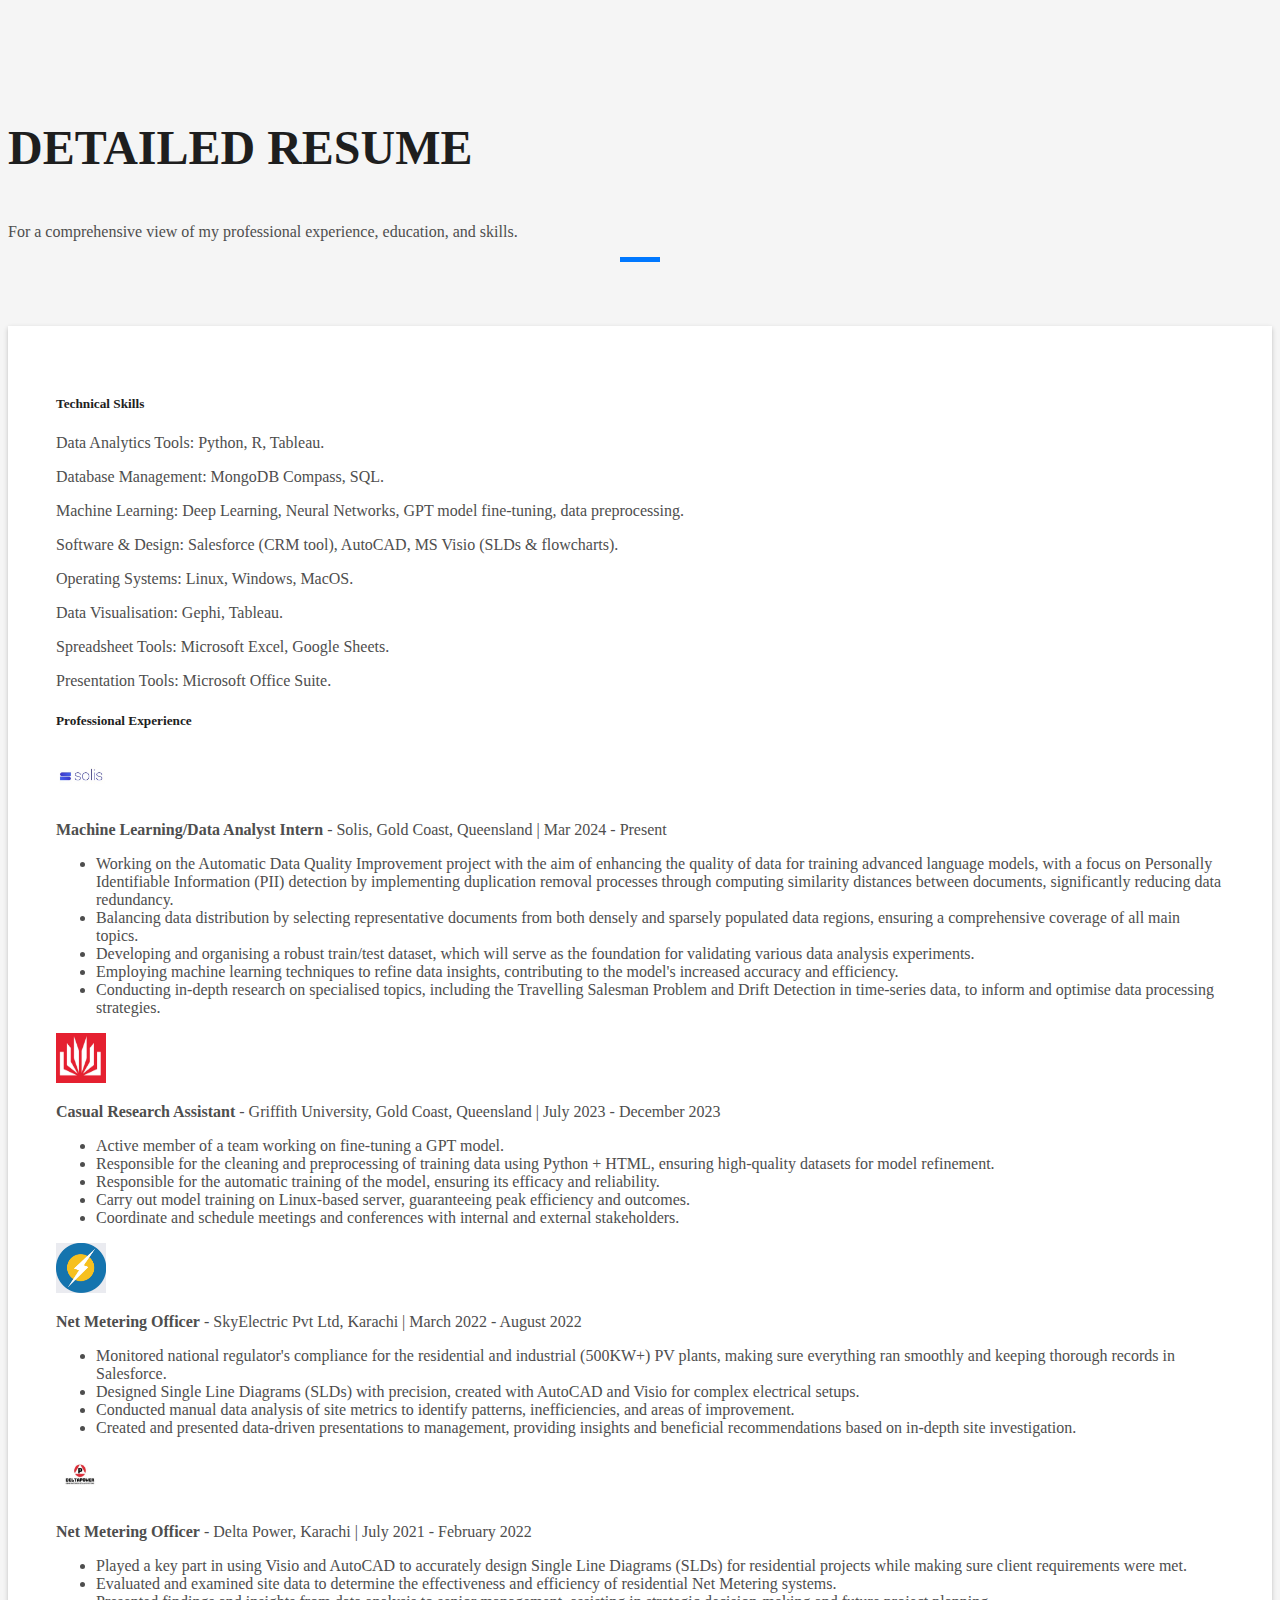
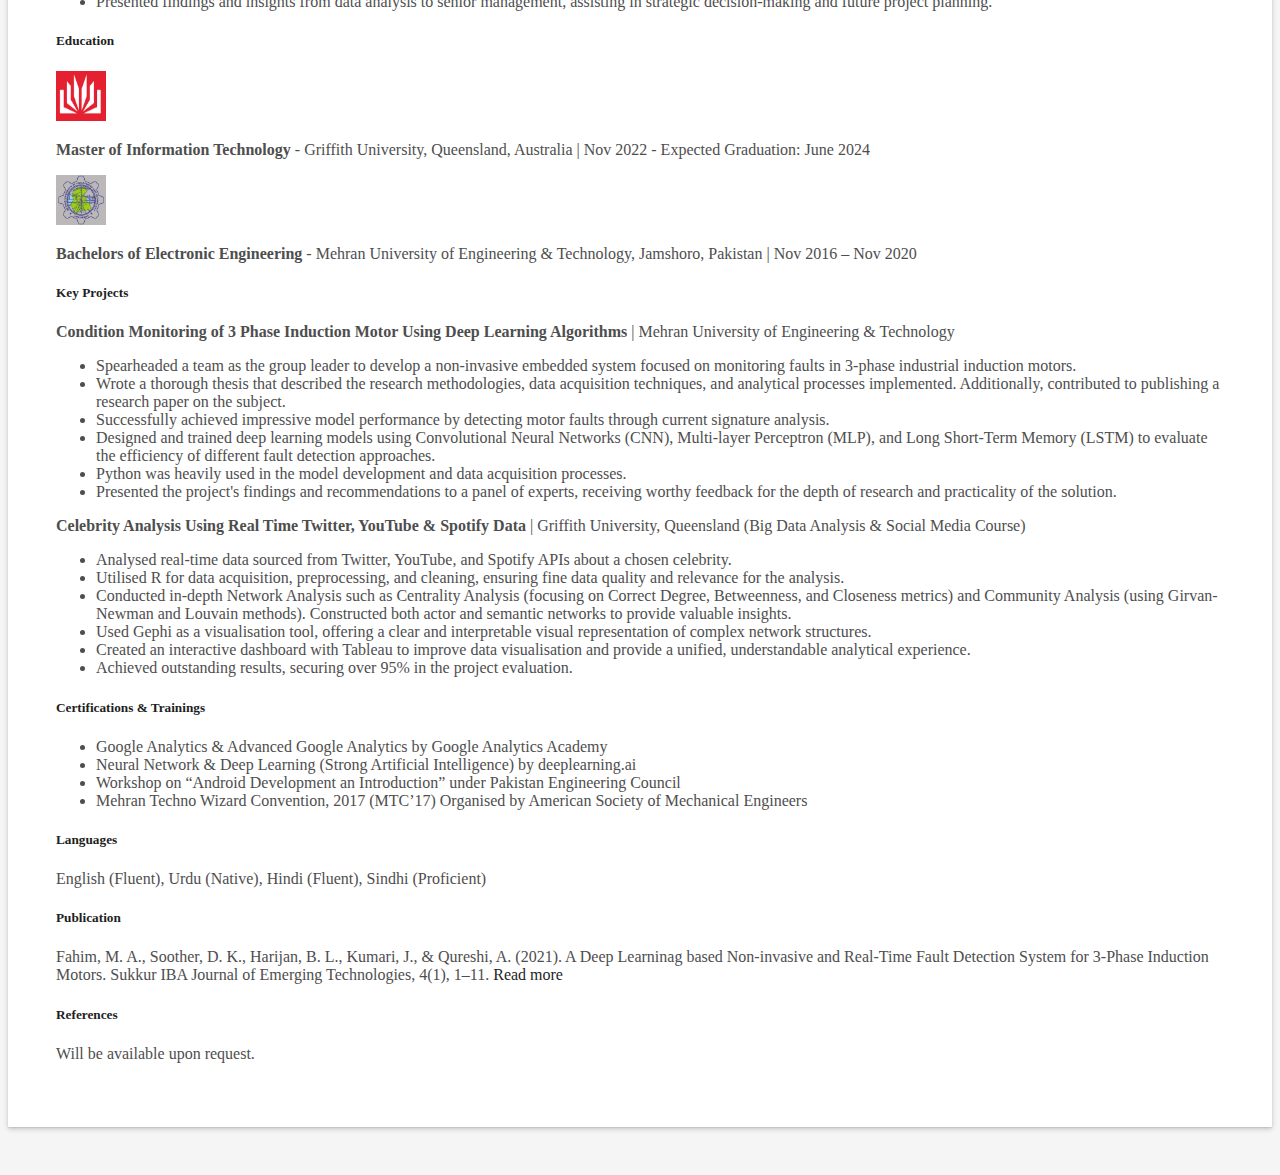
==== detailed_resume.html @ 8e7538af "Updated resume and detailed resume" ====
<!DOCTYPE html>
<html lang="en">

<head>
  <meta charset="UTF-8">
  <meta name="viewport" content="width=device-width, initial-scale=1.0">
  <title>Detailed Resume - Muhammad Abdullah Faheem</title>
  <link rel="stylesheet" href="assets/css/style.css">
</head>

<body>
  <!-- ======= Detailed Resume Section ======= -->
  <section id="detailed-resume" class="resume-mf sect-pt4 route">
    <div class="container">
      <div class="row">
        <div class="col-sm-12">
          <div class="title-box text-center">
            <h3 class="title-a">
              Detailed Resume
            </h3>
            <p class="subtitle-a">
              For a comprehensive view of my professional experience, education, and skills.
            </p>
            <div class="line-mf"></div>
          </div>
        </div>
      </div>
      <div class="row">
        <div class="col-md-12">
          <div class="box-shadow-full">
            <div class="row">
              <div class="col-md-12">
                <div class="resume-item mb-4">
                  <h5 class="resume-title">Technical Skills</h5>
                  <p>Data Analytics Tools: Python, R, Tableau.</p>
                  <p>Database Management: MongoDB Compass, SQL.</p>
                  <p>Machine Learning: Deep Learning, Neural Networks, GPT model fine-tuning, data preprocessing.</p>
                  <p>Software & Design: Salesforce (CRM tool), AutoCAD, MS Visio (SLDs & flowcharts).</p>
                  <p>Operating Systems: Linux, Windows, MacOS.</p>
                  <p>Data Visualisation: Gephi, Tableau.</p>
                  <p>Spreadsheet Tools: Microsoft Excel, Google Sheets.</p>
                  <p>Presentation Tools: Microsoft Office Suite.</p>
                </div>
                <div class="resume-item mb-4">
                  <h5 class="resume-title">Professional Experience</h5>
                  <div class="d-flex align-items-start mb-4">
                    <img src="assets/img/solis.png" alt="Solis Logo" style="width: 50px; height: 50px; margin-right: 15px;">
                    <div>
                      <p><strong>Machine Learning/Data Analyst Intern</strong> - Solis, Gold Coast, Queensland | Mar 2024 - Present</p>
                      <ul>
                        <li>Working on the Automatic Data Quality Improvement project with the aim of enhancing the quality of data for training advanced language models, with a focus on Personally Identifiable Information (PII) detection by implementing duplication removal processes through computing similarity distances between documents, significantly reducing data redundancy.</li>
                        <li>Balancing data distribution by selecting representative documents from both densely and sparsely populated data regions, ensuring a comprehensive coverage of all main topics.</li>
                        <li>Developing and organising a robust train/test dataset, which will serve as the foundation for validating various data analysis experiments.</li>
                        <li>Employing machine learning techniques to refine data insights, contributing to the model's increased accuracy and efficiency.</li>
                        <li>Conducting in-depth research on specialised topics, including the Travelling Salesman Problem and Drift Detection in time-series data, to inform and optimise data processing strategies.</li>
                      </ul>
                    </div>
                  </div>
                  <div class="d-flex align-items-start mb-4">
                    <img src="assets/img/griffith.png" alt="Griffith University Logo" style="width: 50px; height: 50px; margin-right: 15px;">
                    <div>
                      <p><strong>Casual Research Assistant</strong> - Griffith University, Gold Coast, Queensland | July 2023 - December 2023</p>
                      <ul>
                        <li>Active member of a team working on fine-tuning a GPT model.</li>
                        <li>Responsible for the cleaning and preprocessing of training data using Python + HTML, ensuring high-quality datasets for model refinement.</li>
                        <li>Responsible for the automatic training of the model, ensuring its efficacy and reliability.</li>
                        <li>Carry out model training on Linux-based server, guaranteeing peak efficiency and outcomes.</li>
                        <li>Coordinate and schedule meetings and conferences with internal and external stakeholders.</li>
                      </ul>
                    </div>
                  </div>
                  <div class="d-flex align-items-start mb-4">
                    <img src="assets/img/skyelectric.png" alt="SkyElectric Logo" style="width: 50px; height: 50px; margin-right: 15px;">
                    <div>
                      <p><strong>Net Metering Officer</strong> - SkyElectric Pvt Ltd, Karachi | March 2022 - August 2022</p>
                      <ul>
                        <li>Monitored national regulator's compliance for the residential and industrial (500KW+) PV plants, making sure everything ran smoothly and keeping thorough records in Salesforce.</li>
                        <li>Designed Single Line Diagrams (SLDs) with precision, created with AutoCAD and Visio for complex electrical setups.</li>
                        <li>Conducted manual data analysis of site metrics to identify patterns, inefficiencies, and areas of improvement.</li>
                        <li>Created and presented data-driven presentations to management, providing insights and beneficial recommendations based on in-depth site investigation.</li>
                      </ul>
                    </div>
                  </div>
                  <div class="d-flex align-items-start mb-4">
                    <img src="assets/img/deltapower.png" alt="Delta Power Logo" style="width: 50px; height: 50px; margin-right: 15px;">
                    <div>
                      <p><strong>Net Metering Officer</strong> - Delta Power, Karachi | July 2021 - February 2022</p>
                      <ul>
                        <li>Played a key part in using Visio and AutoCAD to accurately design Single Line Diagrams (SLDs) for residential projects while making sure client requirements were met.</li>
                        <li>Evaluated and examined site data to determine the effectiveness and efficiency of residential Net Metering systems.</li>
                        <li>Presented findings and insights from data analysis to senior management, assisting in strategic decision-making and future project planning.</li>
                      </ul>
                    </div>
                  </div>
                </div>
                <div class="resume-item mb-4">
                  <h5 class="resume-title">Education</h5>
                  <div class="d-flex align-items-start mb-4">
                    <img src="assets/img/griffith.png" alt="Griffith University Logo" style="width: 50px; height: 50px; margin-right: 15px;">
                    <div>
                      <p><strong>Master of Information Technology</strong> - Griffith University, Queensland, Australia | Nov 2022 - Expected Graduation: June 2024</p>
                    </div>
                  </div>
                  <div class="d-flex align-items-start mb-4">
                    <img src="assets/img/muet.png" alt="Mehran University Logo" style="width: 50px; height: 50px; margin-right: 15px;">
                    <div>
                      <p><strong>Bachelors of Electronic Engineering</strong> - Mehran University of Engineering & Technology, Jamshoro, Pakistan | Nov 2016 – Nov 2020</p>
                    </div>
                  </div>
                </div>
                <div class="resume-item mb-4">
                  <h5 class="resume-title">Key Projects</h5>
                  <p><strong>Condition Monitoring of 3 Phase Induction Motor Using Deep Learning Algorithms</strong> | Mehran University of Engineering & Technology</p>
                  <ul>
                    <li>Spearheaded a team as the group leader to develop a non-invasive embedded system focused on monitoring faults in 3-phase industrial induction motors.</li>
                    <li>Wrote a thorough thesis that described the research methodologies, data acquisition techniques, and analytical processes implemented. Additionally, contributed to publishing a research paper on the subject.</li>
                    <li>Successfully achieved impressive model performance by detecting motor faults through current signature analysis.</li>
                    <li>Designed and trained deep learning models using Convolutional Neural Networks (CNN), Multi-layer Perceptron (MLP), and Long Short-Term Memory (LSTM) to evaluate the efficiency of different fault detection approaches.</li>
                    <li>Python was heavily used in the model development and data acquisition processes.</li>
                    <li>Presented the project's findings and recommendations to a panel of experts, receiving worthy feedback for the depth of research and practicality of the solution.</li>
                  </ul>
                  <p><strong>Celebrity Analysis Using Real Time Twitter, YouTube & Spotify Data</strong> | Griffith University, Queensland (Big Data Analysis & Social Media Course)</p>
                  <ul>
                    <li>Analysed real-time data sourced from Twitter, YouTube, and Spotify APIs about a chosen celebrity.</li>
                    <li>Utilised R for data acquisition, preprocessing, and cleaning, ensuring fine data quality and relevance for the analysis.</li>
                    <li>Conducted in-depth Network Analysis such as Centrality Analysis (focusing on Correct Degree, Betweenness, and Closeness metrics) and Community Analysis (using Girvan-Newman and Louvain methods). Constructed both actor and semantic networks to provide valuable insights.</li>
                    <li>Used Gephi as a visualisation tool, offering a clear and interpretable visual representation of complex network structures.</li>
                    <li>Created an interactive dashboard with Tableau to improve data visualisation and provide a unified, understandable analytical experience.</li>
                    <li>Achieved outstanding results, securing over 95% in the project evaluation.</li>
                  </ul>
                </div>
                <div class="resume-item mb-4">
                  <h5 class="resume-title">Certifications & Trainings</h5>
                  <ul>
                    <li>Google Analytics & Advanced Google Analytics by Google Analytics Academy</li>
                    <li>Neural Network & Deep Learning (Strong Artificial Intelligence) by deeplearning.ai</li>
                    <li>Workshop on “Android Development an Introduction” under Pakistan Engineering Council</li>
                    <li>Mehran Techno Wizard Convention, 2017 (MTC’17) Organised by American Society of Mechanical Engineers</li>
                  </ul>
                </div>
                <div class="resume-item mb-4">
                  <h5 class="resume-title">Languages</h5>
                  <p>English (Fluent), Urdu (Native), Hindi (Fluent), Sindhi (Proficient)</p>
                </div>
                <div class="resume-item mb-4">
                  <h5 class="resume-title">Publication</h5>
                  <p>Fahim, M. A., Soother, D. K., Harijan, B. L., Kumari, J., & Qureshi, A. (2021). A Deep Learninag based Non-invasive and Real-Time Fault Detection System for 3-Phase Induction Motors. Sukkur IBA Journal of Emerging Technologies, 4(1), 1–11. <a href="https://doi.org/10.30537/sjet.v4i1.777">Read more</a></p>
                </div>
                <div class="resume-item mb-4">
                  <h5 class="resume-title">References</h5>
                  <p>Will be available upon request.</p>
                </div>
              </div>
            </div>
          </div>
        </div>
      </div>
    </div>
  </section><!-- End Detailed Resume Section -->
</body>

</html>
---- assets/css/style.css ----
/**
* Template Name: DevFolio
* Template URL: https://bootstrapmade.com/devfolio-bootstrap-portfolio-html-template/
* Updated: Mar 17 2024 with Bootstrap v5.3.3
* Author: BootstrapMade.com
* License: https://bootstrapmade.com/license/
*/

/*--------------------------------------------------------------
# General
--------------------------------------------------------------*/
body {
  background-color: #f5f5f5;
  color: #4e4e4e;
}

h1,
h2,
h3,
h4,
h5,
h6 {
  color: #1e1e1e;
}

a {
  color: #1e1e1e;
  text-decoration: none;
  transition: all 0.5s ease-in-out;
}

a:hover {
  color: #0078ff;
  text-decoration: none;
  transition: all 0.5s ease-in-out;
}

.p-r {
  position: relative;
}

.color-a {
  text-decoration: none;
  color: #0078ff;
}

.color-d {
  color: #f5f5f5;
}

.color-text-a {
  text-decoration: none;
  color: #4e4e4e;
}

.box-shadow,
.card-blog,
.work-box,
.service-box,
.paralax-mf {
  box-shadow: 0 13px 8px -10px rgba(0, 0, 0, 0.1);
}

.box-shadow-a,
.button:hover {
  text-decoration: none;
  box-shadow: 0 0 0 4px #cde1f8;
}

.display-5 {
  font-size: 2.5rem;
  font-weight: 300;
  line-height: 1.1;
}

.display-6 {
  font-size: 2rem;
  font-weight: 300;
  line-height: 1.1;
}

.avatar {
  width: 32px;
  height: 32px;
  margin-right: 4px;
  overflow: hidden;
}

.bg-image {
  background-repeat: no-repeat;
  background-attachment: fixed;
  background-size: cover;
  background-position: center center;
}

@media (max-width: 1024px) {
  .bg-image {
    background-attachment: scroll;
  }
}

.overlay-mf {
  background-color: #0078ff;
}

.overlay-mf {
  position: absolute;
  top: 0;
  left: 0px;
  padding: 0;
  height: 100%;
  width: 100%;
  opacity: 0.7;
}

.paralax-mf {
  position: relative;
  padding: 8rem 0;
}

.display-table {
  width: 100%;
  height: 100%;
  display: table;
}

.table-cell {
  display: table-cell;
  vertical-align: middle;
}

/*--/ Sections /--*/
.sect-4 {
  padding: 4rem 0;
}

.sect-pt4 {
  padding-top: 4rem;
}

.sect-mt4 {
  margin-top: 4rem;
}

/*--/ Title s /--*/
.title-s {
  font-weight: 600;
  color: #1e1e1e;
  font-size: 1.1rem;
}

/*--/ Title A /--*/
.title-box {
  margin-bottom: 4rem;
}

.title-a {
  text-decoration: none;
  font-size: 3rem;
  font-weight: bold;
  text-transform: uppercase;
}

.subtitle-a {
  text-decoration: none;
  color: #4e4e4e;
}

.line-mf {
  width: 40px;
  height: 5px;
  background-color: #0078ff;
  margin: 0 auto;
}

/*--/ Title Left /--*/
.title-box-2 {
  margin-bottom: 3rem;
}

.title-left {
  font-size: 2rem;
  position: relative;
}

.title-left:before {
  content: "";
  position: absolute;
  height: 3px;
  background-color: #0078ff;
  width: 100px;
  bottom: -12px;
}

/*------/ Box /------*/
.box-pl2 {
  padding-left: 2rem;
}

.box-shadow-full {
  padding: 3rem 1.25rem;
  position: relative;
  background-color: #fff;
  margin-bottom: 3rem;
  z-index: 2;
  box-shadow: 0 1px 1px 0 rgba(0, 0, 0, 0.06), 0 2px 5px 0 rgba(0, 0, 0, 0.2);
}

@media (min-width: 768px) {
  .box-shadow-full {
    padding: 3rem;
  }
}

/*------/ Socials /------*/
.socials {
  padding: 1.5rem 0;
}

.socials ul li {
  display: inline-block;
}

.socials .ico-circle {
  height: 40px;
  width: 40px;
  font-size: 1.2rem;
  border-radius: 50%;
  line-height: 1.6;
  margin: 0 15px 0 0;
  box-shadow: 0 0 0 3px #0078ff;
  transition: all 500ms ease;
}

.socials .ico-circle:hover {
  background-color: #0078ff;
  color: #fff;
  box-shadow: 0 0 0 3px #cde1f8;
  transition: all 500ms ease;
}

/*------/ Ul resect /------*/
.ul-resect,
.widget-tags ul,
.widget-sidebar .list-sidebar,
.box-comments .list-comments,
.blog-wrapper .post-meta ul,
.list-ico,
.socials ul {
  list-style: none;
  padding-left: 0;
  margin-bottom: 0;
}

.list-ico {
  line-height: 2;
}

.list-ico span {
  color: #0078ff;
  margin-right: 10px;
}

/*------/ Ico Circle /------*/
.ico-circle {
  height: 100px;
  width: 100px;
  font-size: 2rem;
  border-radius: 50%;
  line-height: 1.55;
  margin: 0 auto;
  text-align: center;
  box-shadow: 0 0 0 10px #0078ff;
  display: block;
}

/*------/ Owl Carousel /------*/
.owl-theme .owl-dots {
  text-align: center;
  margin-top: 18px;
}

.owl-theme .owl-dots .owl-dot {
  display: inline-block;
}

.owl-theme .owl-dots .owl-dot span {
  width: 18px;
  height: 7px;
  margin: 5px 5px;
  background: #cde1f8;
  border: 0px solid #cde1f8;
  display: block;
  transition: all 0.6s ease-in-out;
  cursor: pointer;
}

.owl-theme .owl-dots .owl-dot:hover span {
  background-color: #cde1f8;
}

.owl-theme .owl-dots .owl-dot.active span {
  background-color: #1B1B1B;
  width: 25px;
}

/*--/ Scrolltop s /--*/
.scrolltop-mf {
  position: relative;
  display: none;
}

.scrolltop-mf span {
  z-index: 999;
  position: fixed;
  width: 42px;
  height: 42px;
  background-color: #0078ff;
  opacity: 0.7;
  font-size: 1.6rem;
  line-height: 1.5;
  text-align: center;
  color: #fff;
  top: auto;
  left: auto;
  right: 30px;
  bottom: 50px;
  cursor: pointer;
  border-radius: 50%;
}

/*--------------------------------------------------------------
# Back to top button
--------------------------------------------------------------*/
.back-to-top {
  position: fixed;
  visibility: hidden;
  opacity: 0;
  right: 15px;
  bottom: 15px;
  z-index: 996;
  background: #0078ff;
  width: 40px;
  height: 40px;
  border-radius: 50px;
  transition: all 0.4s;
}

.back-to-top i {
  font-size: 28px;
  color: #fff;
  line-height: 0;
}

.back-to-top:hover {
  background: #298eff;
  color: #fff;
}

.back-to-top.active {
  visibility: visible;
  opacity: 1;
}

/*------/ Prelaoder /------*/
#preloader {
  position: fixed;
  top: 0;
  left: 0;
  right: 0;
  bottom: 0;
  z-index: 9999;
  overflow: hidden;
  background: #fff;
}

#preloader:before {
  content: "";
  position: fixed;
  top: calc(50% - 30px);
  left: calc(50% - 30px);
  border: 6px solid #f2f2f2;
  border-top: 6px solid #0078ff;
  border-radius: 50%;
  width: 60px;
  height: 60px;
  animation: animate-preloader 1s linear infinite;
}

@keyframes animate-preloader {
  0% {
    transform: rotate(0deg);
  }

  100% {
    transform: rotate(360deg);
  }
}

/*------/ Button /------*/
.button {
  display: inline-block;
  padding: 0.3rem 0.6rem;
  text-align: center;
  vertical-align: middle;
  -webkit-user-select: none;
  -moz-user-select: none;
  user-select: none;
  font-size: 1rem;
  border-radius: 0.3rem;
  border: 1px solid transparent;
  transition: all 500ms ease;
  cursor: pointer;
}

.button:focus {
  outline: 0;
}

.button:hover {
  background-color: #0062d3;
  color: #fff;
  transition: all 500ms ease;
}

.button-a {
  text-decoration: none;
  background-color: #0078ff;
  color: #fff;
  border-color: #cde1f8;
}

.button-big {
  padding: 0.9rem 2.3rem;
  font-size: 1.2rem;
}

.button-rouded {
  border-radius: 5rem;
}

.btn-lg {
  padding: 0.5rem 1rem;
  font-size: 1.25rem;
  line-height: 1.5;
  border-radius: 0.3rem;
}

/*--------------------------------------------------------------
# Header
--------------------------------------------------------------*/
#header {
  transition: all 0.5s;
  z-index: 997;
  padding: 20px 0;
}

#header .logo {
  font-size: 28px;
  margin: 0;
  padding: 0;
  font-weight: 600;
  letter-spacing: 1px;
}

#header .logo a {
  color: #fff;
}

#header .logo img {
  max-height: 40px;
}

#header.header-scrolled {
  background: rgba(0, 0, 0, 0.9);
  padding: 12px 0;
}

/*--------------------------------------------------------------
# Navigation Menu
--------------------------------------------------------------*/
/**
* Desktop Navigation 
*/
.navbar {
  padding: 0;
}

.navbar ul {
  margin: 0;
  padding: 0;
  display: flex;
  list-style: none;
  align-items: center;
}

.navbar li {
  position: relative;
}

.navbar>ul>li {
  white-space: nowrap;
  padding: 10px 0 10px 30px;
}

.navbar a,
.navbar a:focus {
  display: flex;
  align-items: center;
  justify-content: space-between;
  color: #fff;
  font-size: 16px;
  font-weight: 600;
  padding: 0;
  white-space: nowrap;
  transition: 0.3s;
  letter-spacing: 0.4px;
  position: relative;
  text-transform: uppercase;
}

.navbar a i,
.navbar a:focus i {
  font-size: 12px;
  line-height: 0;
  margin-left: 5px;
}

.navbar>ul>li>a:before {
  content: "";
  position: absolute;
  width: 100%;
  height: 2px;
  bottom: -6px;
  left: 0;
  width: 0;
  background-color: #fff;
  visibility: hidden;
  transition: all 0.3s ease-in-out 0s;
}

.navbar a:hover:before,
.navbar li:hover>a:before,
.navbar .active:before {
  visibility: visible;
  width: 80%;
}

.navbar a:hover,
.navbar .active,
.navbar .active:focus,
.navbar li:hover>a {
  color: #fff;
}

.navbar .dropdown ul {
  display: block;
  position: absolute;
  left: 30px;
  top: calc(100% + 30px);
  margin: 0;
  padding: 10px 0;
  z-index: 99;
  opacity: 0;
  visibility: hidden;
  background: #fff;
  box-shadow: 0px 0px 30px rgba(127, 137, 161, 0.25);
  transition: 0.3s;
}

.navbar .dropdown ul li {
  min-width: 200px;
}

.navbar .dropdown ul a {
  padding: 10px 20px;
  font-size: 14px;
  text-transform: none;
  color: #4e4e4e;
}

.navbar .dropdown ul a i {
  font-size: 12px;
}

.navbar .dropdown ul a:hover,
.navbar .dropdown ul .active:hover,
.navbar .dropdown ul li:hover>a {
  color: #0078ff;
}

.navbar .dropdown:hover>ul {
  opacity: 1;
  top: 100%;
  visibility: visible;
}

.navbar .dropdown .dropdown ul {
  top: 0;
  left: calc(100% - 30px);
  visibility: hidden;
}

.navbar .dropdown .dropdown:hover>ul {
  opacity: 1;
  top: 0;
  left: 100%;
  visibility: visible;
}

@media (max-width: 1366px) {
  .navbar .dropdown .dropdown ul {
    left: -90%;
  }

  .navbar .dropdown .dropdown:hover>ul {
    left: -100%;
  }
}

/**
* Mobile Navigation 
*/
.mobile-nav-toggle {
  color: #fff;
  font-size: 28px;
  cursor: pointer;
  display: none;
  line-height: 0;
  transition: 0.5s;
}

@media (max-width: 991px) {
  .mobile-nav-toggle {
    display: block;
  }

  .navbar ul {
    display: none;
  }
}

.navbar-mobile {
  position: fixed;
  overflow: hidden;
  top: 0;
  right: 0;
  left: 0;
  bottom: 0;
  background: rgba(78, 78, 78, 0.9);
  transition: 0.3s;
  z-index: 999;
}

.navbar-mobile .mobile-nav-toggle {
  position: absolute;
  top: 15px;
  right: 15px;
}

.navbar-mobile ul {
  display: block;
  position: absolute;
  top: 55px;
  right: 15px;
  bottom: 15px;
  left: 15px;
  padding: 10px 0;
  background-color: #fff;
  overflow-y: auto;
  transition: 0.3s;
}

.navbar-mobile>ul>li {
  padding: 0;
}

.navbar-mobile a:hover:before,
.navbar-mobile li:hover>a:before,
.navbar-mobile .active:before {
  visibility: hidden;
}

.navbar-mobile a,
.navbar-mobile a:focus {
  padding: 10px 20px;
  font-size: 15px;
  color: #4e4e4e;
}

.navbar-mobile a:hover,
.navbar-mobile .active,
.navbar-mobile li:hover>a {
  color: #0078ff;
}

.navbar-mobile .getstarted,
.navbar-mobile .getstarted:focus {
  margin: 15px;
}

.navbar-mobile .dropdown ul {
  position: static;
  display: none;
  margin: 10px 20px;
  padding: 10px 0;
  z-index: 99;
  opacity: 1;
  visibility: visible;
  background: #fff;
  box-shadow: 0px 0px 30px rgba(127, 137, 161, 0.25);
}

.navbar-mobile .dropdown ul li {
  min-width: 200px;
}

.navbar-mobile .dropdown ul a {
  padding: 10px 20px;
}

.navbar-mobile .dropdown ul a i {
  font-size: 12px;
}

.navbar-mobile .dropdown ul a:hover,
.navbar-mobile .dropdown ul .active:hover,
.navbar-mobile .dropdown ul li:hover>a {
  color: #0078ff;
}

.navbar-mobile .dropdown>.dropdown-active {
  display: block;
}

/*--------------------------------------------------------------
# Hero Section
--------------------------------------------------------------*/
.hero {
  height: 100vh;
  position: relative;
  color: #fff;
}

.hero .hero-content {
  text-align: center;
  position: absolute;
}

.hero .overlay-itro {
  background-color: rgba(0, 0, 0, 0.6);
  position: absolute;
  top: 0;
  left: 0px;
  padding: 0;
  height: 100%;
  width: 100%;
  opacity: 0.9;
}

.hero .hero-title {
  color: #fff;
  font-weight: 600;
  font-size: 3rem;
}

@media (min-width: 768px) {
  .hero .hero-title {
    font-size: 4.5rem;
  }
}

.hero .hero-subtitle {
  font-size: 1.5rem;
  font-weight: 600;
}

@media (min-width: 768px) {
  .hero .hero-subtitle {
    font-size: 2.5rem;
  }
}

.hero .text-slider-items {
  display: none;
}

.hero-single {
  height: 350px;
}

.hero-single .hero-content {
  margin-top: 30px;
}

.hero-single .hero-title {
  text-transform: uppercase;
  font-size: 3rem;
}

@media (min-width: 768px) {
  .hero-single .hero-title {
    font-size: 3.5rem;
  }
}

.hero-single .breadcrumb {
  background-color: transparent;
  color: #0078ff;
}

.hero-single .breadcrumb .breadcrumb-item:before {
  color: #cde1f8;
}

.hero-single .breadcrumb .breadcrumb-item.active {
  color: #cde1f8;
}

.hero-single .breadcrumb a {
  color: #fff;
}

/*--------------------------------------------------------------
# About
--------------------------------------------------------------*/
.about-mf .box-shadow-full {
  padding-top: 4rem;
  padding-bottom: 4rem;
}

.about-mf .about-img {
  margin-bottom: 2rem;
}

.about-mf .about-img img {
  margin-left: 10px;
}

@media (min-width: 767px) {
  .about-mf .box-pl2 {
    margin-top: 3rem;
    padding-left: 0rem;
  }
}

.skill-mf span {
  color: #4e4e4e;
}

.skill-mf .progress {
  background-color: #cde1f8;
  margin: 0.5rem 0 1.2rem 0;
  border-radius: 0;
  height: 0.7rem;
}

.skill-mf .progress .progress-bar {
  height: 0.7rem;
  background-color: #0078ff;
}

/*--------------------------------------------------------------
# Services
--------------------------------------------------------------*/
.service-box {
  background-color: #fff;
  padding: 2.5rem 1.3rem;
  border-radius: 1rem;
  margin-bottom: 3rem;
  text-align: center;
}

.service-box:hover .ico-circle {
  transition: all 500ms ease;
  color: #fff;
  background-color: #0078ff;
  box-shadow: 0 0 0 10px #cde1f8;
}

.service-box .service-ico {
  margin-bottom: 1rem;
  color: #1e1e1e;
}

.service-box .ico-circle {
  transition: all 500ms ease;
  display: inline-flex;
  align-items: center;
  justify-content: center;
}

.service-box .ico-circle i {
  line-height: 0;
  font-size: 40px;
}

.service-box .s-title {
  font-size: 1.4rem;
  text-transform: uppercase;
  text-align: center;
  padding: 0.4rem 0;
}

.service-box .s-description {
  color: #4e4e4e;
}

/*--------------------------------------------------------------
# Counter
--------------------------------------------------------------*/
.counter-box {
  color: #fff;
  text-align: center;
}

@media (min-width: 577px) {
  .counter-box {
    margin-bottom: 1.8rem;
  }
}

.counter-ico {
  margin-bottom: 1rem;
}

.counter-ico .ico-circle {
  height: 60px;
  width: 60px;
  line-height: 1.5;
  box-shadow: 0 0 0 10px #cde1f8;
}

.counter-num .counter {
  font-size: 2rem;
  margin-bottom: 0;
}

/*--------------------------------------------------------------
# Portfolio
--------------------------------------------------------------*/
.work-box {
  margin-bottom: 3rem;
  -webkit-backface-visibility: hidden;
  backface-visibility: hidden;
  background-color: #fff;
}

.work-box:hover img {
  transform: scale(1.3);
}

.work-img {
  display: block;
  overflow: hidden;
}

.work-img img {
  transition: all 1s;
}

.work-content {
  padding: 2rem 3% 1rem 4%;
}

.work-content .w-more {
  color: #4e4e4e;
  font-size: 0.8rem;
}

.work-content .w-more .w-ctegory {
  color: #0078ff;
}

.work-content .w-like {
  font-size: 2.5rem;
  color: #0078ff;
  float: right;
}

.work-content .w-like a {
  color: #0078ff;
}

.work-content .w-like .num-like {
  font-size: 0.7rem;
}

.w-title {
  font-size: 1.2rem;
}

/*--------------------------------------------------------------
# Portfolio Details
--------------------------------------------------------------*/
.portfolio-details {
  padding-top: 40px;
}

.portfolio-details .portfolio-details-slider img {
  width: 100%;
}

.portfolio-details .portfolio-details-slider .swiper-pagination {
  margin-top: 20px;
  position: relative;
}

.portfolio-details .portfolio-details-slider .swiper-pagination .swiper-pagination-bullet {
  width: 12px;
  height: 12px;
  background-color: #fff;
  opacity: 1;
  border: 1px solid #0078ff;
}

.portfolio-details .portfolio-details-slider .swiper-pagination .swiper-pagination-bullet-active {
  background-color: #0078ff;
}

.portfolio-details .portfolio-info {
  padding: 30px;
  box-shadow: 0px 0 30px rgba(78, 78, 78, 0.08);
}

.portfolio-details .portfolio-info h3 {
  font-size: 22px;
  font-weight: 700;
  margin-bottom: 20px;
  padding-bottom: 20px;
  border-bottom: 1px solid #eee;
}

.portfolio-details .portfolio-info ul {
  list-style: none;
  padding: 0;
  font-size: 15px;
}

.portfolio-details .portfolio-info ul li+li {
  margin-top: 10px;
}

.portfolio-details .portfolio-description {
  padding-top: 30px;
}

.portfolio-details .portfolio-description h2 {
  font-size: 26px;
  font-weight: 700;
  margin-bottom: 20px;
}

.portfolio-details .portfolio-description p {
  padding: 0;
}

/*--------------------------------------------------------------
# Testimonials
--------------------------------------------------------------*/
.testimonial-box {
  color: #fff;
  text-align: center;
}

.testimonial-box .author-test {
  margin-top: 1rem;
}

.testimonial-box .author-test img {
  margin: 0 auto;
}

.testimonial-box .author {
  color: #fff;
  text-transform: uppercase;
  font-weight: 600;
  margin: 1rem 0;
  display: block;
  font-size: 1.4rem;
}

.testimonial-box .comit {
  font-size: 2rem;
  color: #0078ff;
  background-color: #fff;
  width: 52px;
  height: 52px;
  display: block;
  margin: 0 auto;
  border-radius: 50%;
  line-height: 1.6;
}

@media (min-width: 768px) {
  .testimonial-box .description {
    padding: 0 5rem;
  }
}

@media (min-width: 992px) {
  .testimonial-box .description {
    padding: 0 8rem;
  }
}

@media (min-width: 1200px) {
  .testimonial-box .description {
    padding: 0 13rem;
  }
}

.swiper-pagination {
  margin-top: 20px;
  position: relative;
}

.swiper-pagination .swiper-pagination-bullet {
  width: 12px;
  height: 12px;
  background-color: rgba(255, 255, 255, 0.4);
  opacity: 1;
}

.swiper-pagination .swiper-pagination-bullet-active {
  background-color: #fff;
}

/*--------------------------------------------------------------
# Contact
--------------------------------------------------------------*/
.footer-paralax {
  padding: 4rem 0 0 0;
}

.contact-mf {
  margin-top: 4rem;
}

@media (min-width: 767px) {
  .contact-mf .box-pl2 {
    margin-top: 3rem;
    padding-left: 0rem;
  }
}

.php-email-form .error-message {
  display: none;
  color: #fff;
  background: #ed3c0d;
  text-align: center;
  padding: 15px;
  font-weight: 600;
}

.php-email-form .sent-message {
  display: none;
  color: #fff;
  background: #18d26e;
  text-align: center;
  padding: 15px;
  font-weight: 600;
}

.php-email-form .loading {
  display: none;
  background: #fff;
  text-align: center;
  padding: 15px;
}

.php-email-form .loading:before {
  content: "";
  display: inline-block;
  border-radius: 50%;
  width: 24px;
  height: 24px;
  margin: 0 10px -6px 0;
  border: 3px solid #18d26e;
  border-top-color: #eee;
  animation: animate-loading 1s linear infinite;
}

.php-email-form input,
.php-email-form textarea {
  border-radius: 0;
  box-shadow: none;
  font-size: 14px;
}

.php-email-form input:focus,
.php-email-form textarea:focus {
  border-color: #0078ff;
}

.php-email-form input {
  padding: 10px 15px;
}

.php-email-form textarea {
  padding: 12px 15px;
  margin-bottom: 0;
}

.php-email-form button[type=submit] {
  background: #0078ff;
  border: 0;
  padding: 10px 24px;
  color: #fff;
  transition: 0.4s;
}

.php-email-form button[type=submit]:hover {
  background: #3393ff;
}

@keyframes animate-loading {
  0% {
    transform: rotate(0deg);
  }

  100% {
    transform: rotate(360deg);
  }
}

/*--------------------------------------------------------------
# Blog
--------------------------------------------------------------*/
@media (min-width: 767px) {
  .card-blog {
    margin-bottom: 3rem;
  }
}

.card-blog .card-body {
  position: relative;
}

.card-blog .card-category-box {
  position: absolute;
  text-align: center;
  top: -16px;
  left: 15px;
  right: 15px;
  line-height: 25px;
  overflow: hidden;
}

.card-blog .card-category {
  display: inline-block;
  color: #fff;
  padding: 0 15px 5px;
  overflow: hidden;
  background-color: #0078ff;
  border-radius: 4px;
}

.card-blog .card-category .category {
  color: #fff;
  display: inline-block;
  text-transform: uppercase;
  font-size: 0.7rem;
  letter-spacing: 0.1px;
  margin-bottom: 0;
}

.card-blog .card-title {
  font-size: 1.3rem;
  margin-top: 0.6rem;
}

.card-blog .card-description {
  color: #4e4e4e;
}

.card-blog .post-author {
  display: inline-block;
}

.card-blog .post-date {
  color: #4e4e4e;
  display: inline-block;
  float: right;
}

/*--------------------------------------------------------------
# Blog Single
--------------------------------------------------------------*/
.post-box,
.form-comments,
.box-comments,
.widget-sidebar {
  padding: 2rem;
  background-color: #fff;
  margin-bottom: 3rem;
}

@media (min-width: 768px) {

  .post-box,
  .form-comments,
  .box-comments,
  .widget-sidebar {
    padding: 3rem;
  }
}

.blog-wrapper .article-title {
  font-size: 1.5rem;
}

@media (min-width: 768px) {
  .blog-wrapper .article-title {
    font-size: 1.9rem;
  }
}

.blog-wrapper .post-meta {
  margin: 1rem 0;
}

.blog-wrapper .post-meta ul {
  border-left: 4px solid #0078ff;
  margin-top: 1rem;
}

.blog-wrapper .post-meta ul li {
  display: inline-block;
  margin-left: 15px;
}

.blog-wrapper .post-meta ul a {
  color: #0078ff;
}

.blog-wrapper .post-meta ul span {
  color: #1e1e1e;
}

.blog-wrapper .blockquote {
  border-left: 4px solid #0078ff;
  padding: 18px;
  font-style: italic;
}

/*------/ Comments /------*/
.box-comments .list-comments li {
  padding-bottom: 40px;
}

.box-comments .list-comments .comment-avatar {
  display: table-cell;
  vertical-align: top;
}

.box-comments .list-comments .comment-avatar img {
  width: 80px;
  height: 80px;
}

.box-comments .list-comments .comment-author {
  font-size: 1.3rem;
}

@media (min-width: 768px) {
  .box-comments .list-comments .comment-author {
    font-size: 1.5rem;
  }
}

.box-comments .list-comments .comment-details {
  display: table-cell;
  vertical-align: top;
  padding-left: 25px;
}

.box-comments .list-comments a {
  color: #0078ff;
}

.box-comments .list-comments span {
  color: #1e1e1e;
  font-style: italic;
}

.box-comments .comment-children {
  margin-left: 40px;
}

/*------/ Sidebar /------*/
.widget-sidebar .sidebar-title {
  font-size: 1.6rem;
  font-weight: 600;
  border-left: 5px solid #0078ff;
  padding-left: 15px;
  text-transform: uppercase;
  margin-bottom: 1.5rem;
}

.widget-sidebar .list-sidebar li {
  position: relative;
  padding: 6px 0 6px 24px;
}

.widget-sidebar .list-sidebar li:before {
  position: absolute;
  content: "";
  width: 10px;
  height: 1px;
  left: 0;
  background-color: #0078ff;
  top: 20px;
}

.sidebar-search input {
  background-color: #fff;
  border-radius: 0;
  transition: all 0.5s ease-in-out;
}

.sidebar-search .btn-search {
  background-color: #0078ff;
  border-color: #0078ff;
  border-radius: 0;
  padding-left: 20px;
  padding-right: 20px;
}

.widget-tags ul li {
  display: inline-block;
  background-color: #0078ff;
  padding: 0.2rem 0.6rem;
  margin-bottom: 0.5rem;
  border-radius: 15px;
}

.widget-tags ul li a {
  color: #fff;
}

/*--------------------------------------------------------------
# Footer
--------------------------------------------------------------*/
footer {
  text-align: center;
  color: #fff;
  padding: 25px 0;
  background: #0062d3;
}

footer .copyright {
  margin-bottom: 0.3rem;
}

footer .credits {
  margin-bottom: 0;
}

footer .credits a {
  color: #fff;
}

.text-justify {
  text-align: justify;
}
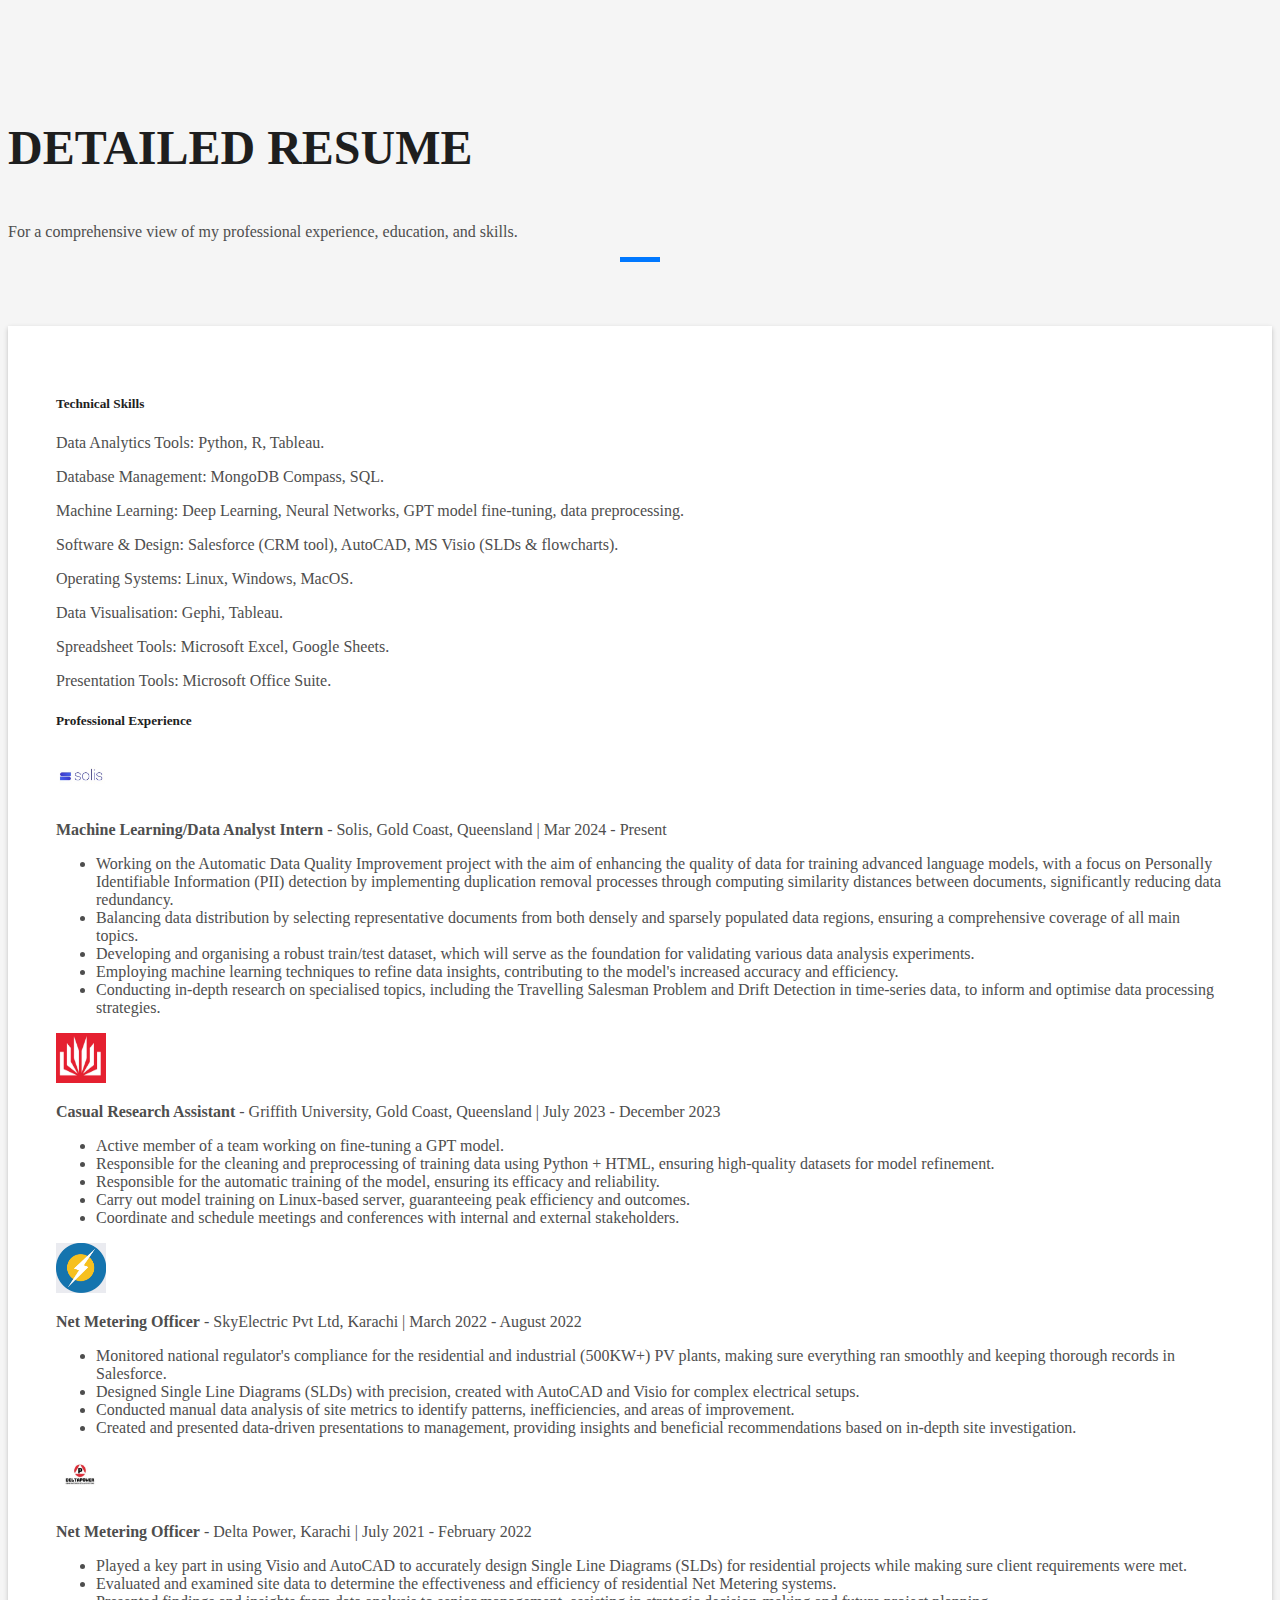
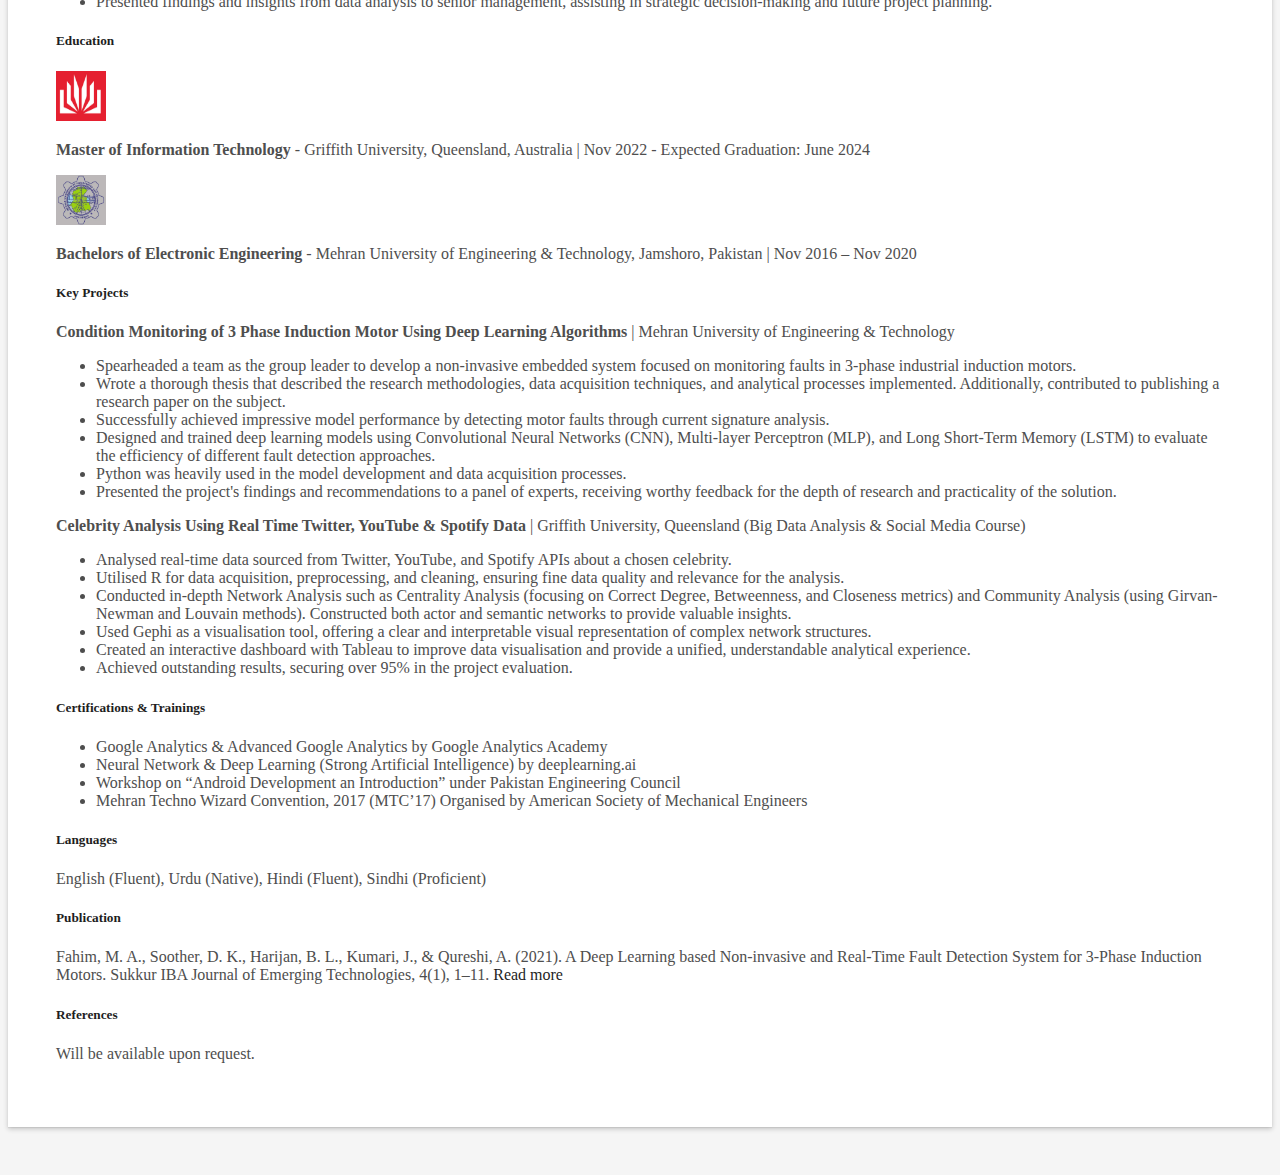
==== commit 4c43a423: "Updated resume and detailed resume" ====
--- a/detailed_resume.html
+++ b/detailed_resume.html
@@ -15,18 +15,14 @@
       <div class="row">
         <div class="col-sm-12">
           <div class="title-box text-center">
-            <h3 class="title-a">
-              Detailed Resume
-            </h3>
-            <p class="subtitle-a">
-              For a comprehensive view of my professional experience, education, and skills.
-            </p>
+            <h3 class="title-a">Detailed Resume</h3>
+            <p class="subtitle-a">For a comprehensive view of my professional experience, education, and skills.</p>
             <div class="line-mf"></div>
           </div>
         </div>
       </div>
-      <div class="row">
-        <div class="col-md-12">
+      <div class="row justify-content-center">
+        <div class="col-md-10">
           <div class="box-shadow-full">
             <div class="row">
               <div class="col-md-12">
@@ -144,7 +140,7 @@
                 </div>
                 <div class="resume-item mb-4">
                   <h5 class="resume-title">Publication</h5>
-                  <p>Fahim, M. A., Soother, D. K., Harijan, B. L., Kumari, J., & Qureshi, A. (2021). A Deep Learninag based Non-invasive and Real-Time Fault Detection System for 3-Phase Induction Motors. Sukkur IBA Journal of Emerging Technologies, 4(1), 1–11. <a href="https://doi.org/10.30537/sjet.v4i1.777">Read more</a></p>
+                  <p>Fahim, M. A., Soother, D. K., Harijan, B. L., Kumari, J., & Qureshi, A. (2021). A Deep Learning based Non-invasive and Real-Time Fault Detection System for 3-Phase Induction Motors. Sukkur IBA Journal of Emerging Technologies, 4(1), 1–11. <a href="https://doi.org/10.30537/sjet.v4i1.777">Read more</a></p>
                 </div>
                 <div class="resume-item mb-4">
                   <h5 class="resume-title">References</h5>
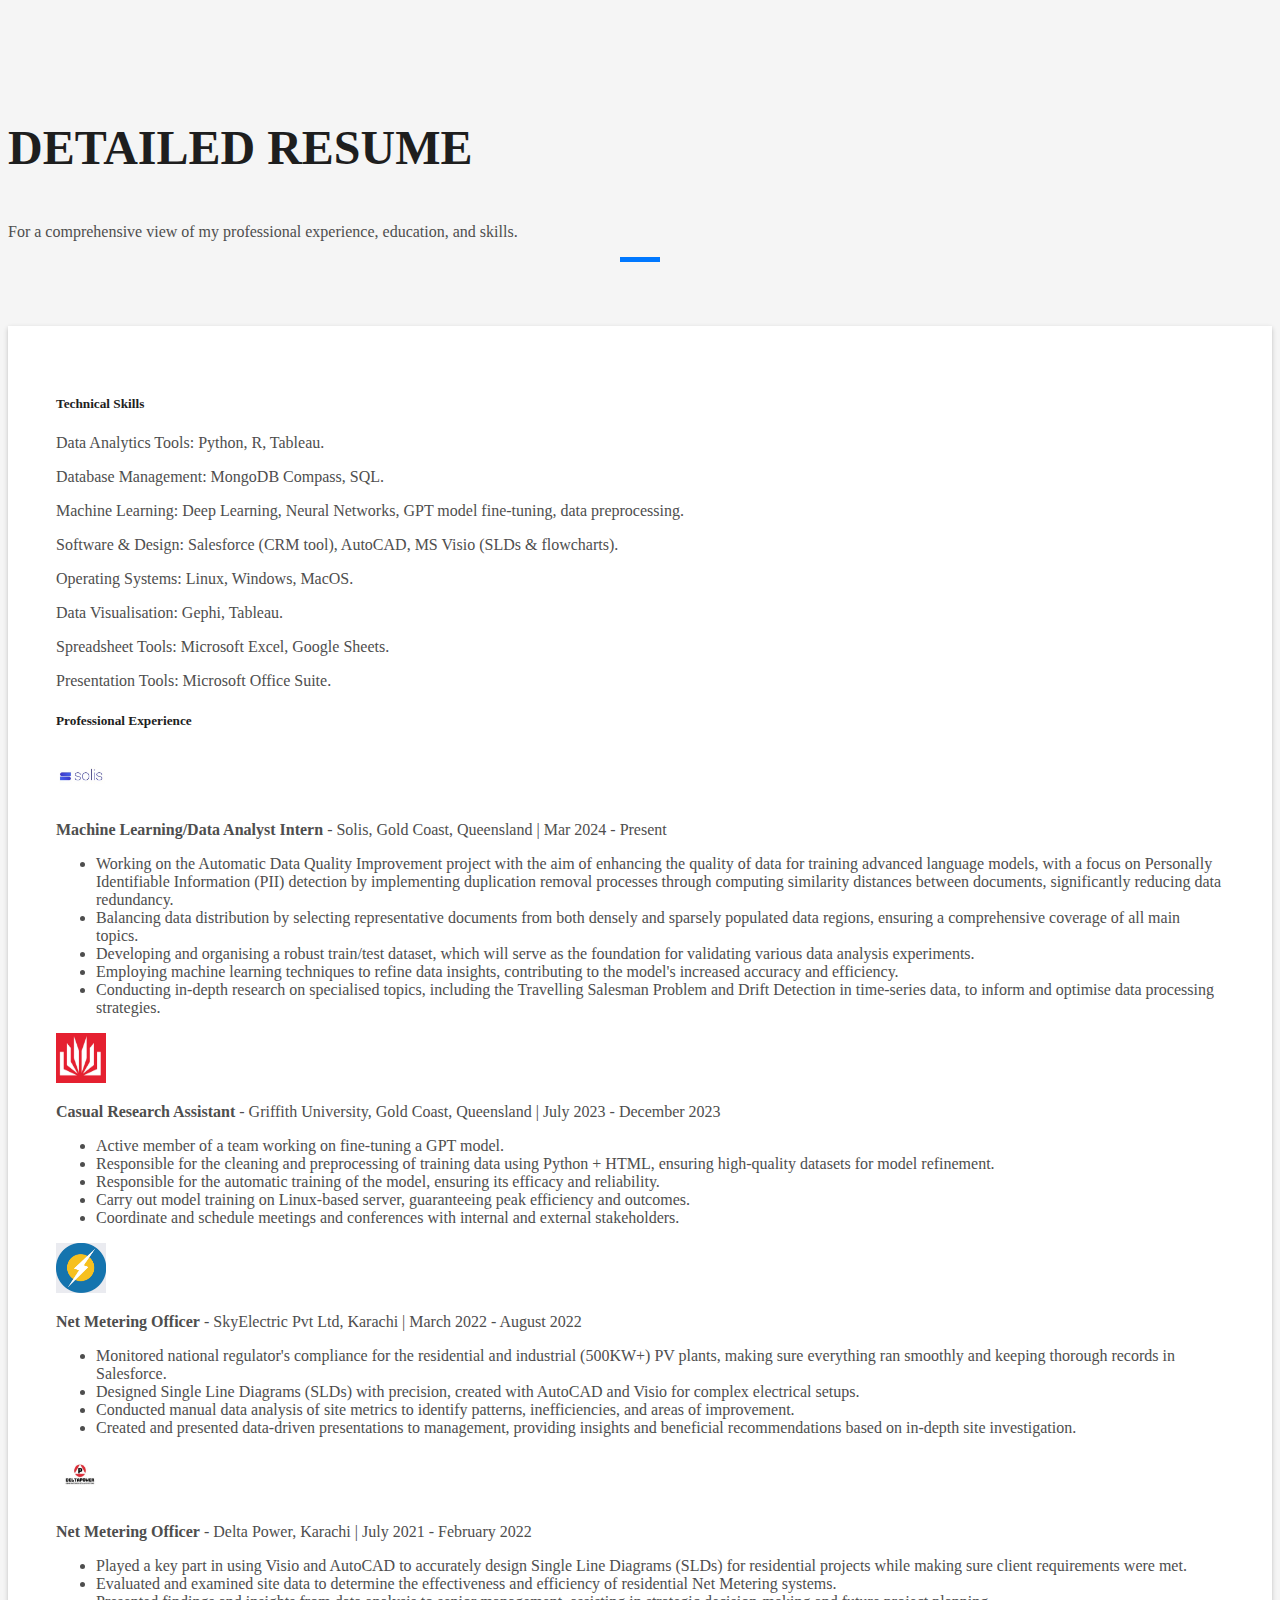
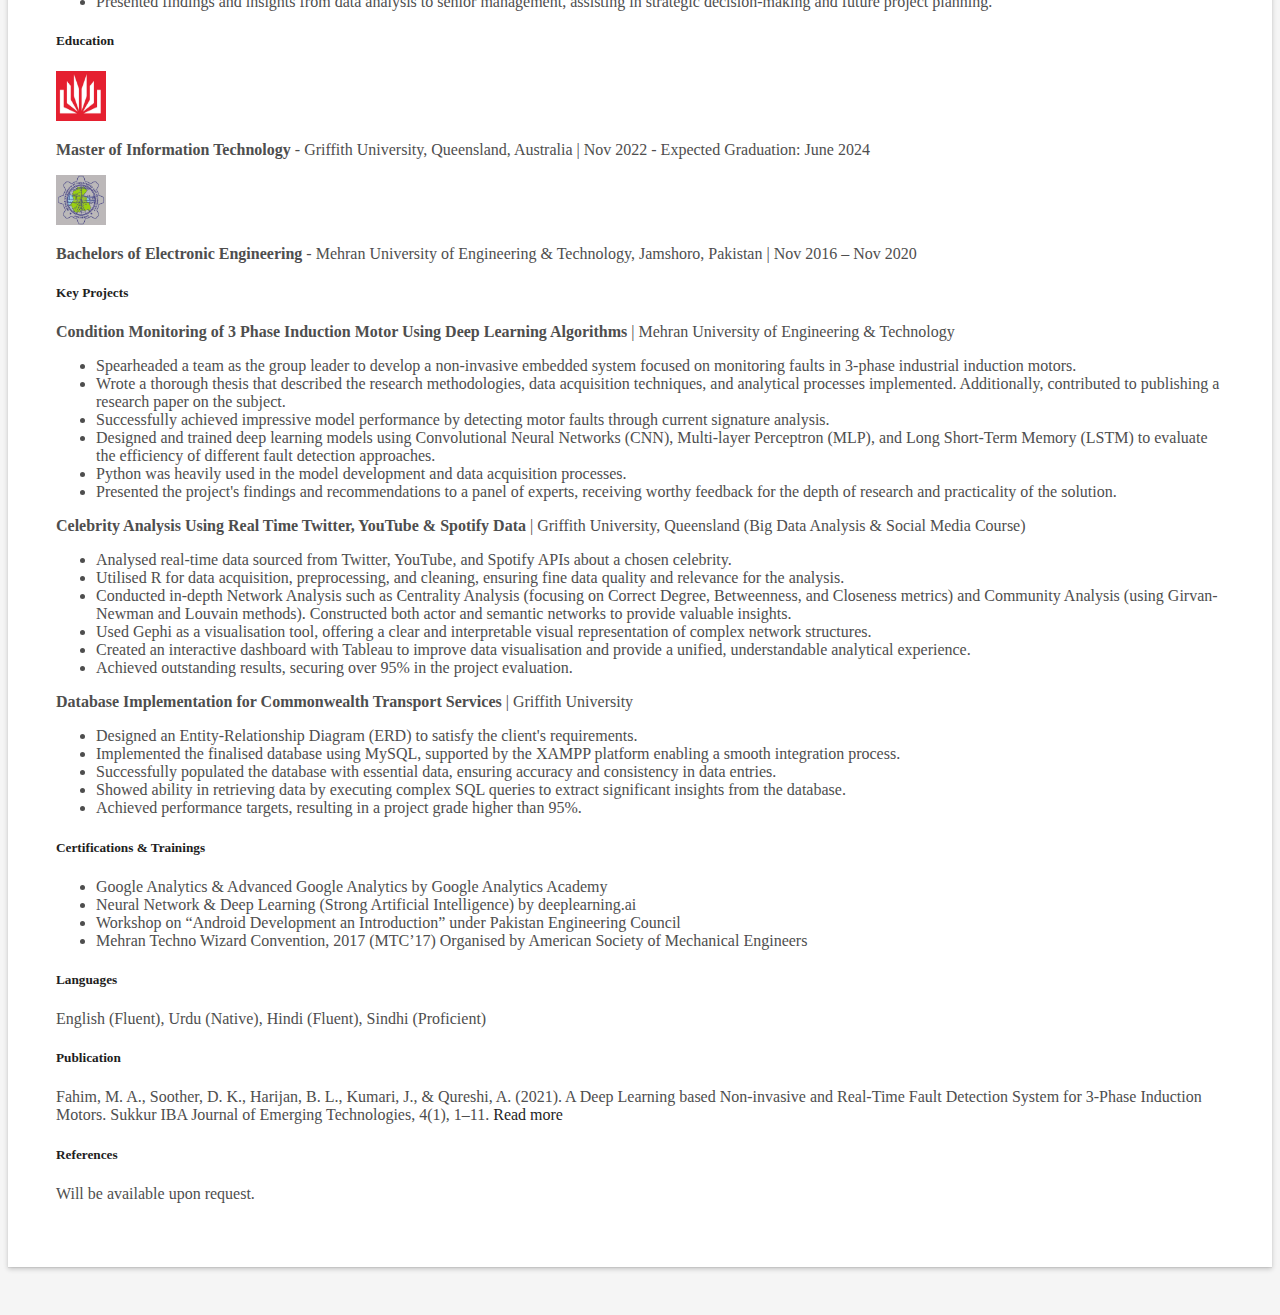
==== commit 1761346b: "Updated resume and detailed resume" ====
--- a/detailed_resume.html
+++ b/detailed_resume.html
@@ -124,6 +124,14 @@
                     <li>Created an interactive dashboard with Tableau to improve data visualisation and provide a unified, understandable analytical experience.</li>
                     <li>Achieved outstanding results, securing over 95% in the project evaluation.</li>
                   </ul>
+                  <p><strong>Database Implementation for Commonwealth Transport Services</strong> | Griffith University</p>
+                  <ul>
+                    <li>Designed an Entity-Relationship Diagram (ERD) to satisfy the client's requirements.</li>
+                    <li>Implemented the finalised database using MySQL, supported by the XAMPP platform enabling a smooth integration process.</li>
+                    <li>Successfully populated the database with essential data, ensuring accuracy and consistency in data entries.</li>
+                    <li>Showed ability in retrieving data by executing complex SQL queries to extract significant insights from the database.</li>
+                    <li>Achieved performance targets, resulting in a project grade higher than 95%.</li>
+                  </ul>
                 </div>
                 <div class="resume-item mb-4">
                   <h5 class="resume-title">Certifications & Trainings</h5>
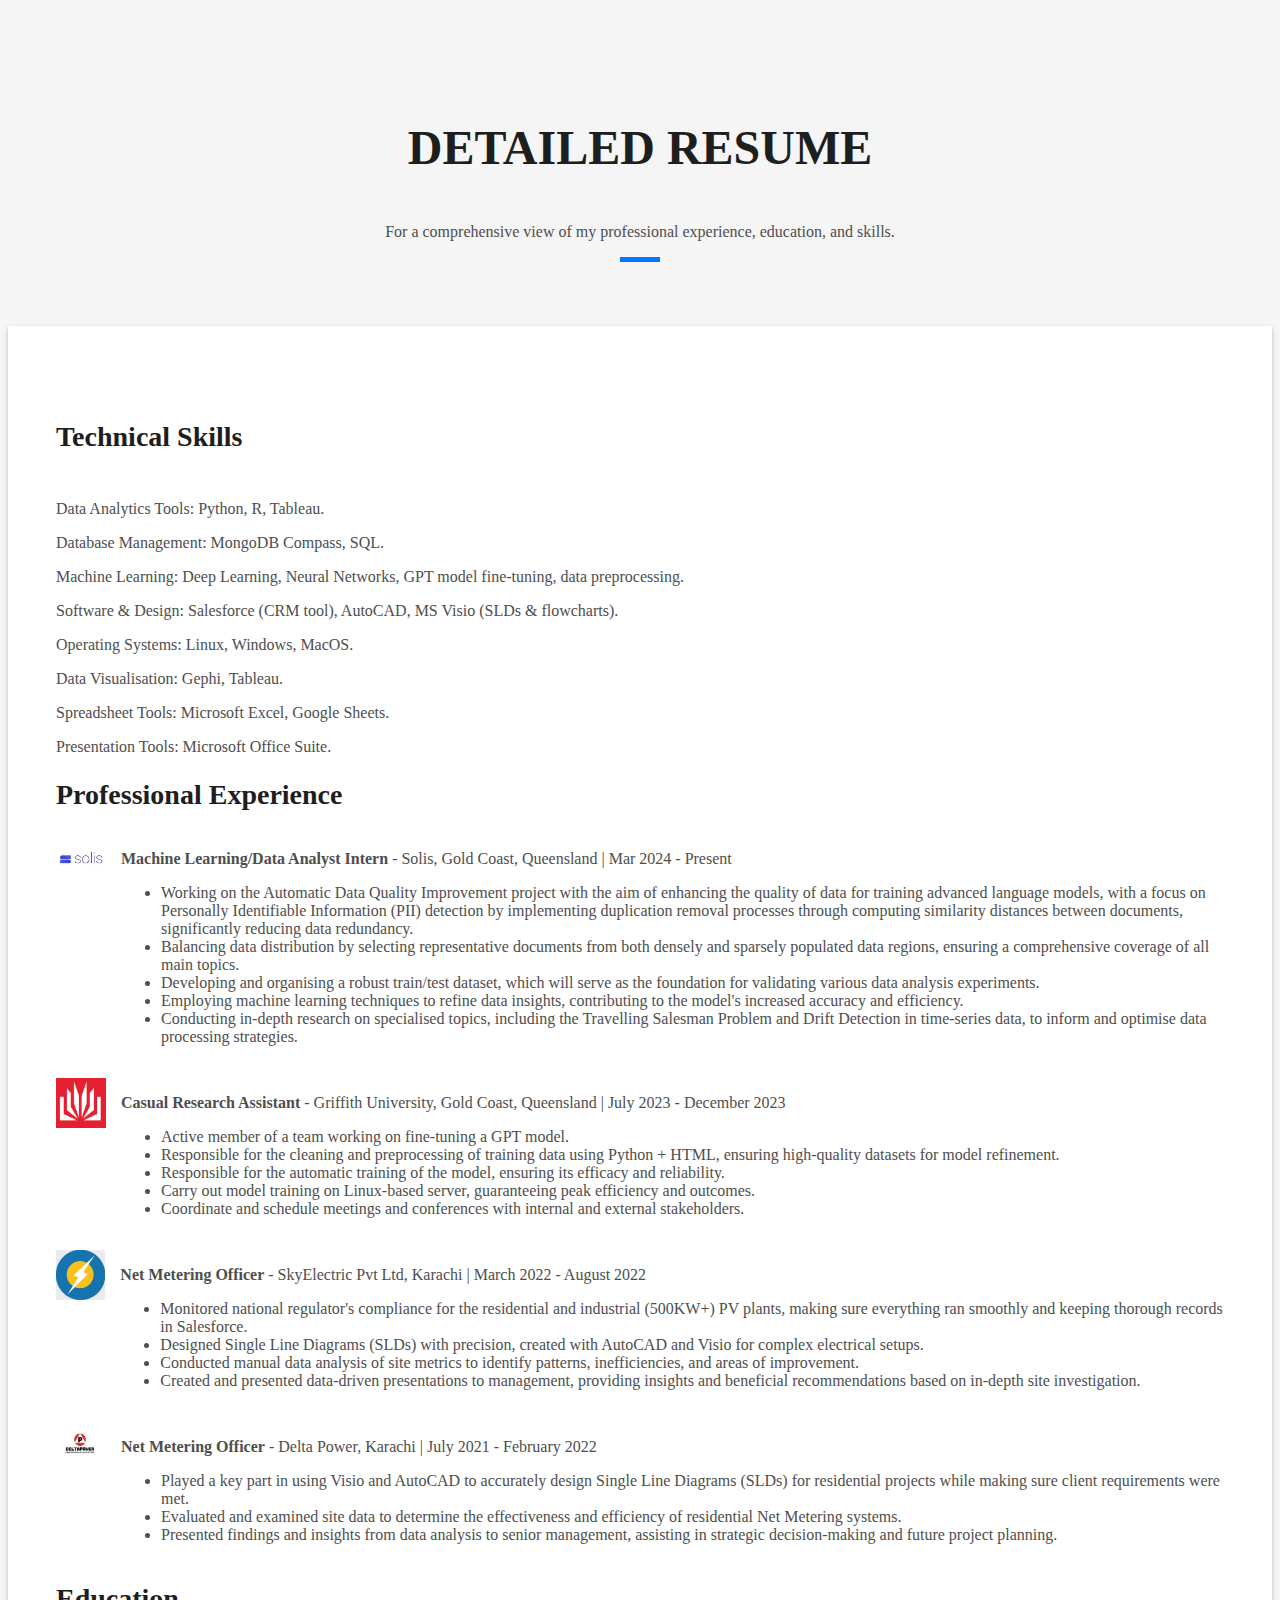
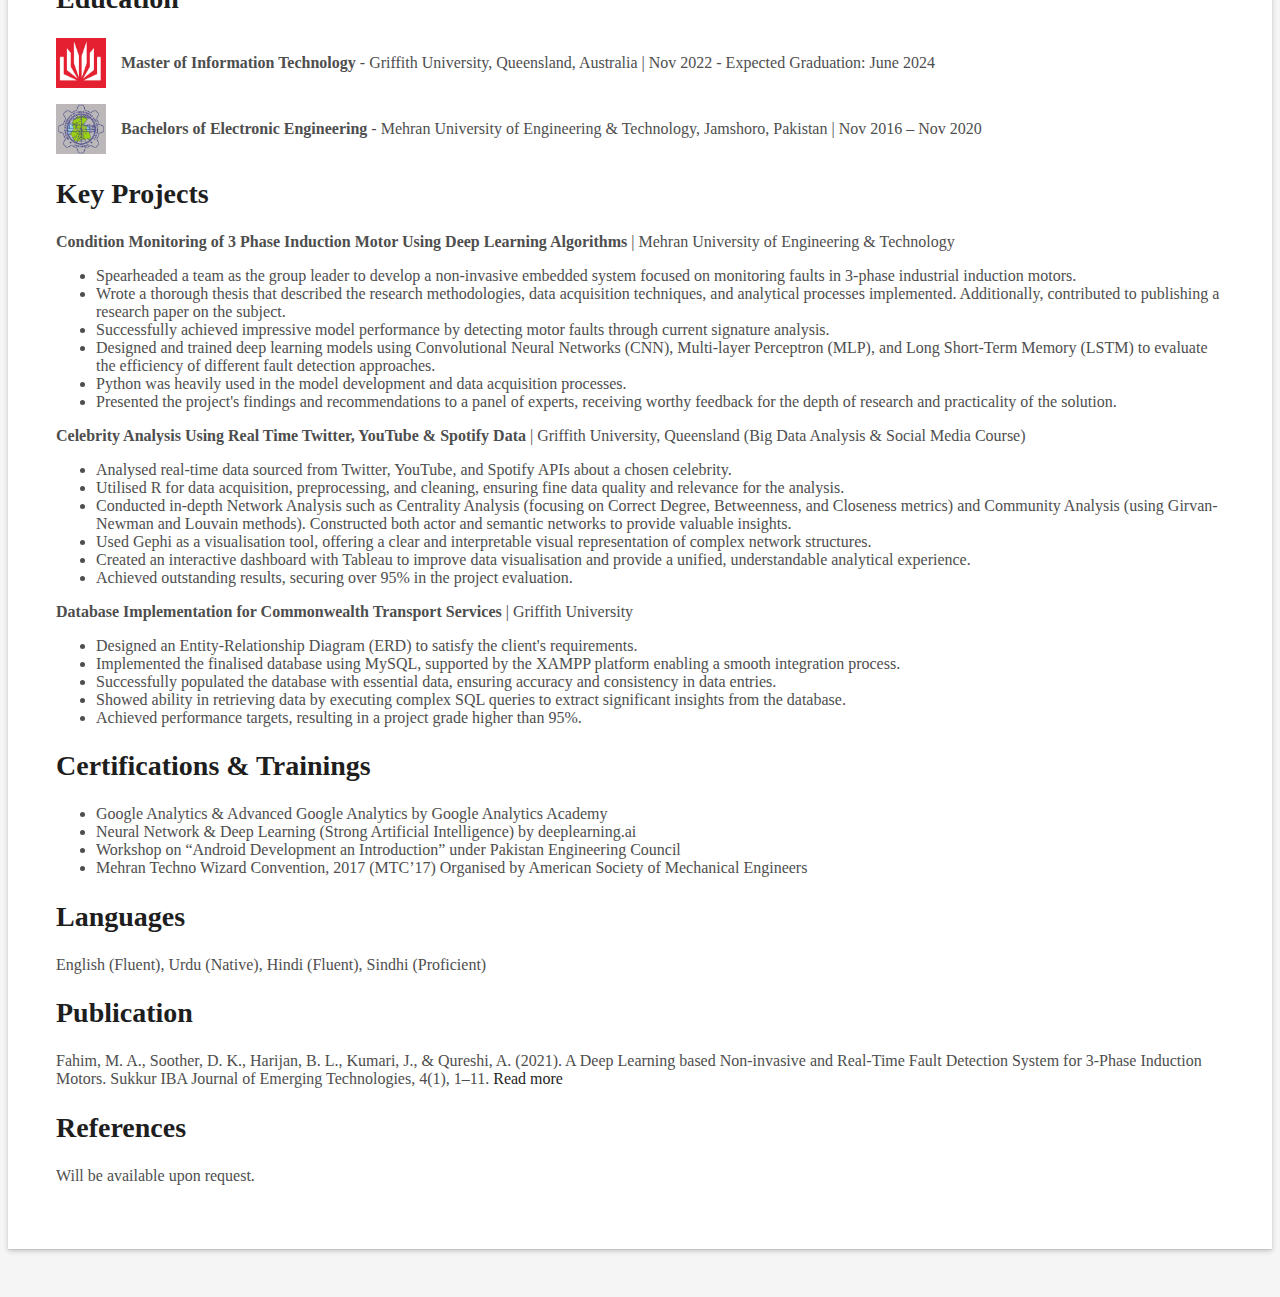
==== commit 6463607f: "Updated resume and detailed resume" ====
--- a/detailed_resume.html
+++ b/detailed_resume.html
@@ -6,6 +6,25 @@
   <meta name="viewport" content="width=device-width, initial-scale=1.0">
   <title>Detailed Resume - Muhammad Abdullah Faheem</title>
   <link rel="stylesheet" href="assets/css/style.css">
+  <style>
+    .title-box {
+      text-align: center;
+    }
+    .resume-title {
+      font-size: 1.75rem;
+      font-weight: bold;
+    }
+    .d-flex.align-items-start {
+      display: flex;
+      align-items: flex-start;
+      margin-bottom: 1rem;
+    }
+    .d-flex.align-items-start img {
+      width: 50px;
+      height: 50px;
+      margin-right: 15px;
+    }
+  </style>
 </head>
 
 <body>
@@ -38,9 +57,9 @@
                   <p>Presentation Tools: Microsoft Office Suite.</p>
                 </div>
                 <div class="resume-item mb-4">
-                  <h5 class="resume-title">Professional Experience</h5>
+                  <h2 class="resume-title"><strong>Professional Experience</strong></h2>
                   <div class="d-flex align-items-start mb-4">
-                    <img src="assets/img/solis.png" alt="Solis Logo" style="width: 50px; height: 50px; margin-right: 15px;">
+                    <img src="assets/img/solis.png" alt="Solis Logo">
                     <div>
                       <p><strong>Machine Learning/Data Analyst Intern</strong> - Solis, Gold Coast, Queensland | Mar 2024 - Present</p>
                       <ul>
@@ -53,7 +72,7 @@
                     </div>
                   </div>
                   <div class="d-flex align-items-start mb-4">
-                    <img src="assets/img/griffith.png" alt="Griffith University Logo" style="width: 50px; height: 50px; margin-right: 15px;">
+                    <img src="assets/img/griffith.png" alt="Griffith University Logo">
                     <div>
                       <p><strong>Casual Research Assistant</strong> - Griffith University, Gold Coast, Queensland | July 2023 - December 2023</p>
                       <ul>
@@ -66,7 +85,7 @@
                     </div>
                   </div>
                   <div class="d-flex align-items-start mb-4">
-                    <img src="assets/img/skyelectric.png" alt="SkyElectric Logo" style="width: 50px; height: 50px; margin-right: 15px;">
+                    <img src="assets/img/skyelectric.png" alt="SkyElectric Logo">
                     <div>
                       <p><strong>Net Metering Officer</strong> - SkyElectric Pvt Ltd, Karachi | March 2022 - August 2022</p>
                       <ul>
@@ -78,7 +97,7 @@
                     </div>
                   </div>
                   <div class="d-flex align-items-start mb-4">
-                    <img src="assets/img/deltapower.png" alt="Delta Power Logo" style="width: 50px; height: 50px; margin-right: 15px;">
+                    <img src="assets/img/deltapower.png" alt="Delta Power Logo">
                     <div>
                       <p><strong>Net Metering Officer</strong> - Delta Power, Karachi | July 2021 - February 2022</p>
                       <ul>
@@ -90,22 +109,22 @@
                   </div>
                 </div>
                 <div class="resume-item mb-4">
-                  <h5 class="resume-title">Education</h5>
+                  <h2 class="resume-title"><strong>Education</strong></h2>
                   <div class="d-flex align-items-start mb-4">
-                    <img src="assets/img/griffith.png" alt="Griffith University Logo" style="width: 50px; height: 50px; margin-right: 15px;">
+                    <img src="assets/img/griffith.png" alt="Griffith University Logo">
                     <div>
                       <p><strong>Master of Information Technology</strong> - Griffith University, Queensland, Australia | Nov 2022 - Expected Graduation: June 2024</p>
                     </div>
                   </div>
                   <div class="d-flex align-items-start mb-4">
-                    <img src="assets/img/muet.png" alt="Mehran University Logo" style="width: 50px; height: 50px; margin-right: 15px;">
+                    <img src="assets/img/muet.png" alt="Mehran University Logo">
                     <div>
                       <p><strong>Bachelors of Electronic Engineering</strong> - Mehran University of Engineering & Technology, Jamshoro, Pakistan | Nov 2016 – Nov 2020</p>
                     </div>
                   </div>
                 </div>
                 <div class="resume-item mb-4">
-                  <h5 class="resume-title">Key Projects</h5>
+                  <h2 class="resume-title"><strong>Key Projects</strong></h2>
                   <p><strong>Condition Monitoring of 3 Phase Induction Motor Using Deep Learning Algorithms</strong> | Mehran University of Engineering & Technology</p>
                   <ul>
                     <li>Spearheaded a team as the group leader to develop a non-invasive embedded system focused on monitoring faults in 3-phase industrial induction motors.</li>
@@ -134,7 +153,7 @@
                   </ul>
                 </div>
                 <div class="resume-item mb-4">
-                  <h5 class="resume-title">Certifications & Trainings</h5>
+                  <h2 class="resume-title"><strong>Certifications & Trainings</strong></h2>
                   <ul>
                     <li>Google Analytics & Advanced Google Analytics by Google Analytics Academy</li>
                     <li>Neural Network & Deep Learning (Strong Artificial Intelligence) by deeplearning.ai</li>
@@ -143,15 +162,15 @@
                   </ul>
                 </div>
                 <div class="resume-item mb-4">
-                  <h5 class="resume-title">Languages</h5>
+                  <h2 class="resume-title"><strong>Languages</strong></h2>
                   <p>English (Fluent), Urdu (Native), Hindi (Fluent), Sindhi (Proficient)</p>
                 </div>
                 <div class="resume-item mb-4">
-                  <h5 class="resume-title">Publication</h5>
+                  <h2 class="resume-title"><strong>Publication</strong></h2>
                   <p>Fahim, M. A., Soother, D. K., Harijan, B. L., Kumari, J., & Qureshi, A. (2021). A Deep Learning based Non-invasive and Real-Time Fault Detection System for 3-Phase Induction Motors. Sukkur IBA Journal of Emerging Technologies, 4(1), 1–11. <a href="https://doi.org/10.30537/sjet.v4i1.777">Read more</a></p>
                 </div>
                 <div class="resume-item mb-4">
-                  <h5 class="resume-title">References</h5>
+                  <h2 class="resume-title"><strong>References</strong></h2>
                   <p>Will be available upon request.</p>
                 </div>
               </div>
